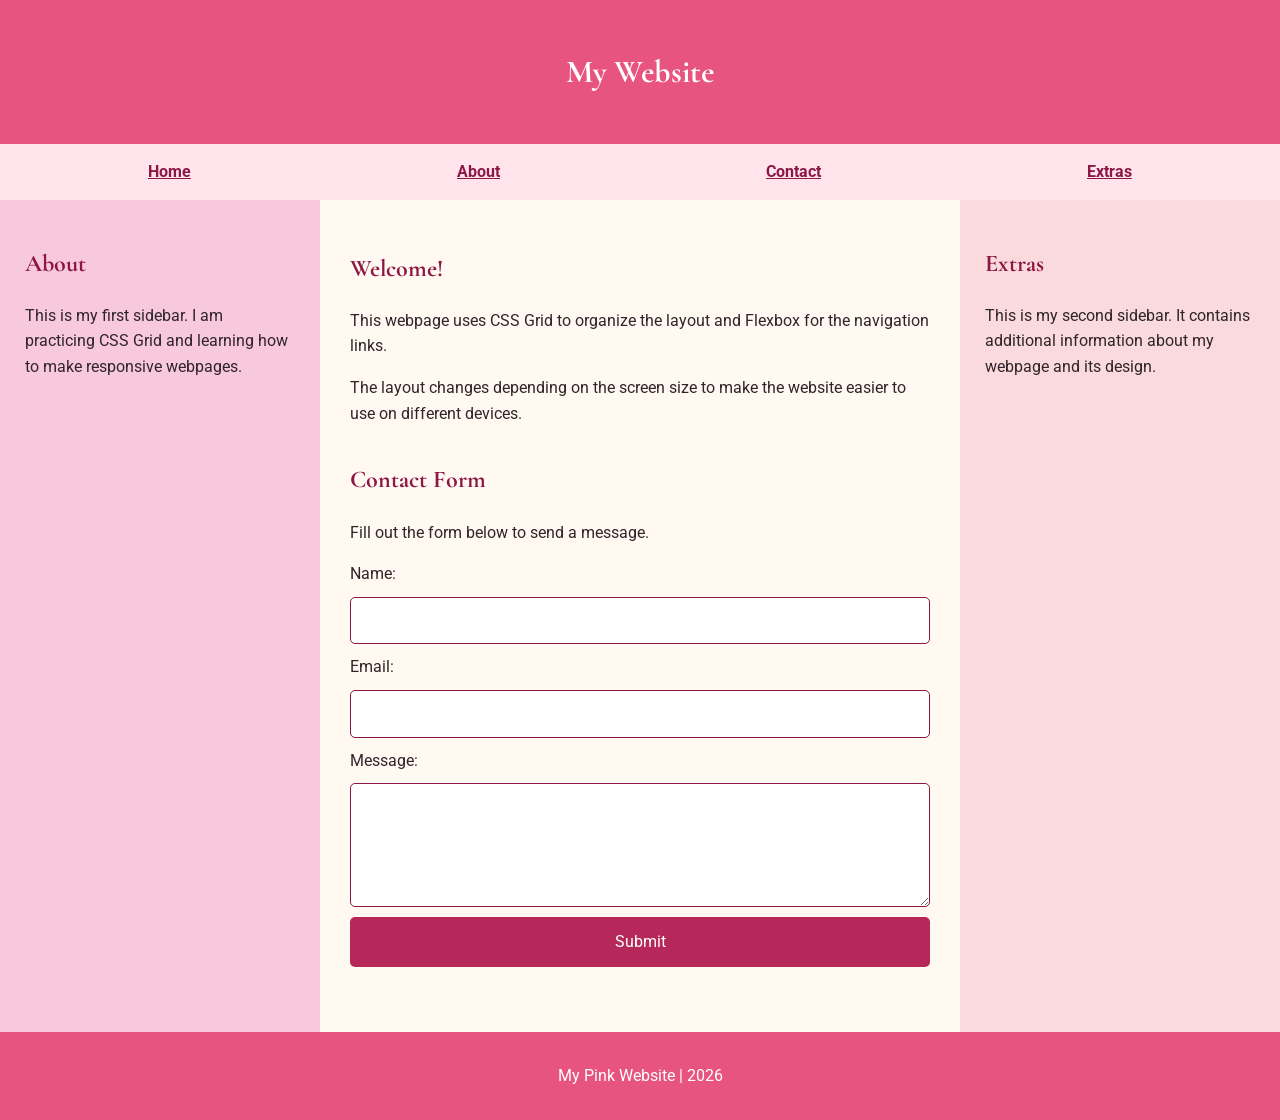
==== AccessibleCSSLayout.html @ 4772c56a "hi" ====
<!DOCTYPE html>
<html lang="en">

<head>
    <meta charset="UTF-8">
    <meta name="viewport" content="width=device-width, initial-scale=1.0">
    <title>My Pink Website</title>
    <link rel="stylesheet" href="AccessibleCSSLayout.css">
</head>

<body>
    <a class="skip-link" href="#main-content">Skip to main content</a>

    <div class="container">
        <header>
            <h1>My Website</h1>
        </header>

        <nav aria-label="Main navigation">
            <ul>
                <li><a href="#home">Home</a></li>
                <li><a href="#about">About</a></li>
                <li><a href="#contact">Contact</a></li>
                <li><a href="#extras">Extras</a></li>
            </ul>
        </nav>

        <aside class="aside-one" id="about">
            <h2>About</h2>
            <p>This is my first sidebar. I am practicing CSS Grid and learning how to make responsive webpages.</p>
        </aside>

        <main id="main-content">
            <section id="home">
                <h2>Welcome!</h2>
                <p>This webpage uses CSS Grid to organize the layout and Flexbox for the navigation links.</p>
                <p>The layout changes depending on the screen size to make the website easier to use on different devices.</p>
            </section>

            <section id="contact">
                <h2>Contact Form</h2>
                <p>Fill out the form below to send a message.</p>

                <form>
                    <label for="name">Name:</label>
                    <input type="text" id="name" name="name" autocomplete="name" required>

                    <label for="email">Email:</label>
                    <input type="email" id="email" name="email" autocomplete="email" required>

                    <label for="message">Message:</label>
                    <textarea id="message" name="message" rows="4" required></textarea>

                    <button type="button">Submit</button>
                </form>
            </section>
        </main>

        <aside class="aside-two" id="extras">
            <h2>Extras</h2>
            <p>This is my second sidebar. It contains additional information about my webpage and its design.</p>
        </aside>

        <footer>
            <p>My Pink Website | 2026</p>
        </footer>
    </div>
</body>

</html>
---- AccessibleCSSLayout.css ----
@import url('https://fonts.googleapis.com/css2?family=Cormorant+Garamond:ital,wght@0,300..700;1,300..700&family=Roboto:ital,wght@0,100..900;1,100..900&display=swap');

* {
    box-sizing: border-box;
}

body {
    margin: 0;
    font-family: 'Roboto', sans-serif;
    color: #30252A;
    background-color: #FFF9F2;
    line-height: 1.6;
}

h1, h2 {
    font-family: 'Cormorant Garamond', serif;
    font-weight: 700;
}

.container {
    display: grid;
    grid-template-columns: 1fr 2fr 1fr;
    grid-template-areas:
        "header header header"
        "nav nav nav"
        "aside1 main aside2"
        "footer footer footer";
}

header {
    grid-area: header;
    background-color: #E75480;
    color: white;
    text-align: center;
    padding: 25px;
}

nav {
    grid-area: nav;
    background-color: #FFE4EC;
}

nav ul {
    display: flex;
    justify-content: space-around;
    list-style: none;
    padding: 15px;
    margin: 0;
}

nav a {
    color: #8C1744;
    font-weight: bold;
    padding: 10px;
}

main {
    grid-area: main;
    background-color: #FFF9F2;
    padding: 30px;
}

.aside-one {
    grid-area: aside1;
    background-color: #F8C8DC;
    padding: 25px;
}

.aside-two {
    grid-area: aside2;
    background-color: #FADADD;
    padding: 25px;
}

h2 {
    color: #8C1744;
}

section {
    margin-bottom: 35px;
}

form {
    display: flex;
    flex-direction: column;
    gap: 10px;
}

input, textarea {
    padding: 10px;
    border: 1px solid #8C1744;
    border-radius: 5px;
    font: inherit;
    width: 100%;
}

button {
    background-color: #B52859;
    color: white;
    border: none;
    border-radius: 5px;
    padding: 12px;
    font: inherit;
    cursor: pointer;
}

button:hover {
    background-color: #8C1744;
}

a:focus-visible,
input:focus-visible,
textarea:focus-visible,
button:focus-visible {
    outline: 3px solid #30252A;
    outline-offset: 3px;
}

.skip-link {
    position: absolute;
    top: -100px;
    left: 10px;
    background: white;
    color: #8C1744;
    padding: 10px;
    z-index: 10;
}

.skip-link:focus {
    top: 10px;
}

footer {
    grid-area: footer;
    background-color: #E75480;
    color: white;
    text-align: center;
    padding: 15px;
}

@media (max-width: 900px) {
    .container {
        grid-template-columns: 1fr 1fr;
        grid-template-areas:
            "header header"
            "nav nav"
            "main main"
            "aside1 aside2"
            "footer footer";
    }
}

@media (max-width: 600px) {
    .container {
        grid-template-columns: 1fr;
        grid-template-areas:
            "header"
            "nav"
            "main"
            "aside1"
            "aside2"
            "footer";
    }

    nav ul {
        flex-direction: column;
        text-align: center;
        gap: 5px;
    }

    nav a {
        display: block;
        padding: 15px;
        min-height: 48px;
    }

    main, .aside-one, .aside-two {
        padding: 20px;
    }
}
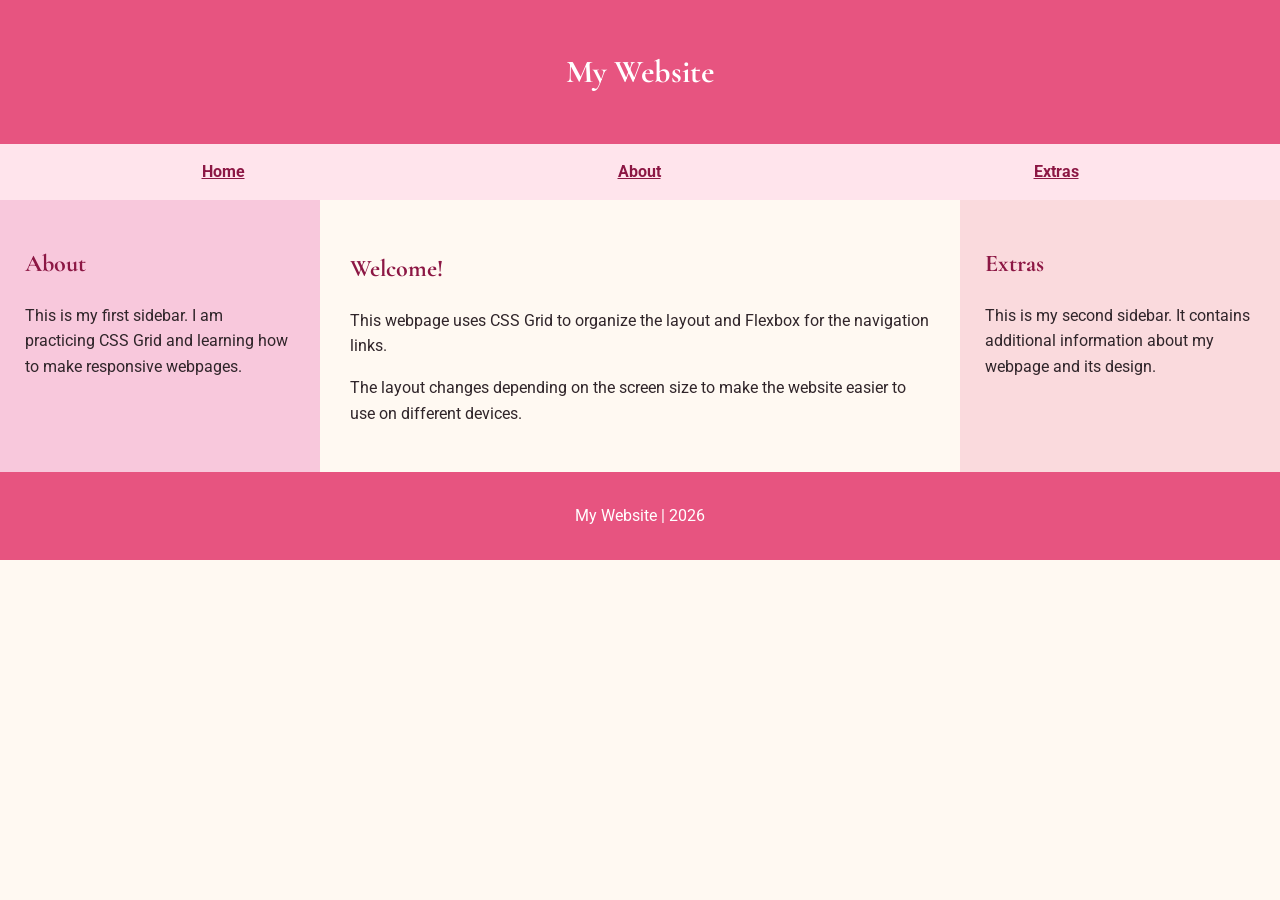
==== commit 55aff591: "hi" ====
--- a/AccessibleCSSLayout.html
+++ b/AccessibleCSSLayout.html
@@ -5,7 +5,7 @@
 <head>
     <meta charset="UTF-8">
     <meta name="viewport" content="width=device-width, initial-scale=1.0">
-    <title>My Pink Website</title>
+    <title>My Website</title>
     <link rel="stylesheet" href="AccessibleCSSLayout.css">
 </head>
 
@@ -19,43 +19,22 @@
 
         <nav aria-label="Main navigation">
             <ul>
-                <li><a href="#home">Home</a></li>
+                <li><a href="#main-content">Home</a></li>
                 <li><a href="#about">About</a></li>
-                <li><a href="#contact">Contact</a></li>
                 <li><a href="#extras">Extras</a></li>
             </ul>
         </nav>
+
+        <main id="main-content">
+            <h2>Welcome!</h2>
+            <p>This webpage uses CSS Grid to organize the layout and Flexbox for the navigation links.</p>
+            <p>The layout changes depending on the screen size to make the website easier to use on different devices.</p>
+        </main>
 
         <aside class="aside-one" id="about">
             <h2>About</h2>
             <p>This is my first sidebar. I am practicing CSS Grid and learning how to make responsive webpages.</p>
         </aside>
-
-        <main id="main-content">
-            <section id="home">
-                <h2>Welcome!</h2>
-                <p>This webpage uses CSS Grid to organize the layout and Flexbox for the navigation links.</p>
-                <p>The layout changes depending on the screen size to make the website easier to use on different devices.</p>
-            </section>
-
-            <section id="contact">
-                <h2>Contact Form</h2>
-                <p>Fill out the form below to send a message.</p>
-
-                <form>
-                    <label for="name">Name:</label>
-                    <input type="text" id="name" name="name" autocomplete="name" required>
-
-                    <label for="email">Email:</label>
-                    <input type="email" id="email" name="email" autocomplete="email" required>
-
-                    <label for="message">Message:</label>
-                    <textarea id="message" name="message" rows="4" required></textarea>
-
-                    <button type="button">Submit</button>
-                </form>
-            </section>
-        </main>
 
         <aside class="aside-two" id="extras">
             <h2>Extras</h2>
@@ -63,7 +42,7 @@
         </aside>
 
         <footer>
-            <p>My Pink Website | 2026</p>
+            <p>My Website | 2026</p>
         </footer>
     </div>
 </body>
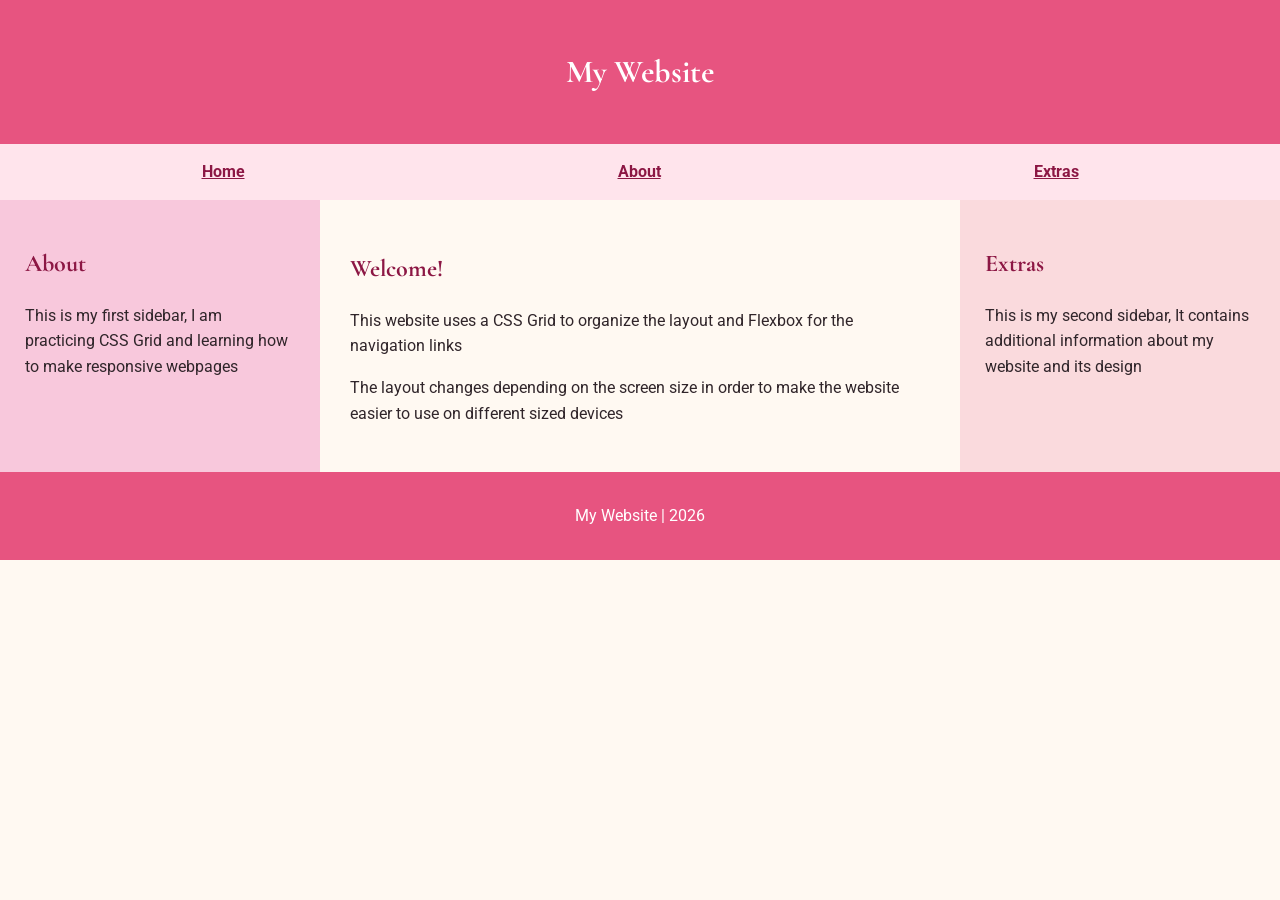
==== commit 305358a4: "Update AccessibleCSSLayout.html" ====
--- a/AccessibleCSSLayout.html
+++ b/AccessibleCSSLayout.html
@@ -27,18 +27,18 @@
 
         <main id="main-content">
             <h2>Welcome!</h2>
-            <p>This webpage uses CSS Grid to organize the layout and Flexbox for the navigation links.</p>
-            <p>The layout changes depending on the screen size to make the website easier to use on different devices.</p>
+            <p>This website uses a CSS Grid to organize the layout and Flexbox for the navigation links</p>
+            <p>The layout changes depending on the screen size in order to make the website easier to use on different sized devices</p>
         </main>
 
         <aside class="aside-one" id="about">
             <h2>About</h2>
-            <p>This is my first sidebar. I am practicing CSS Grid and learning how to make responsive webpages.</p>
+            <p>This is my first sidebar, I am practicing CSS Grid and learning how to make responsive webpages</p>
         </aside>
 
         <aside class="aside-two" id="extras">
             <h2>Extras</h2>
-            <p>This is my second sidebar. It contains additional information about my webpage and its design.</p>
+            <p>This is my second sidebar, It contains additional information about my website and its design</p>
         </aside>
 
         <footer>
